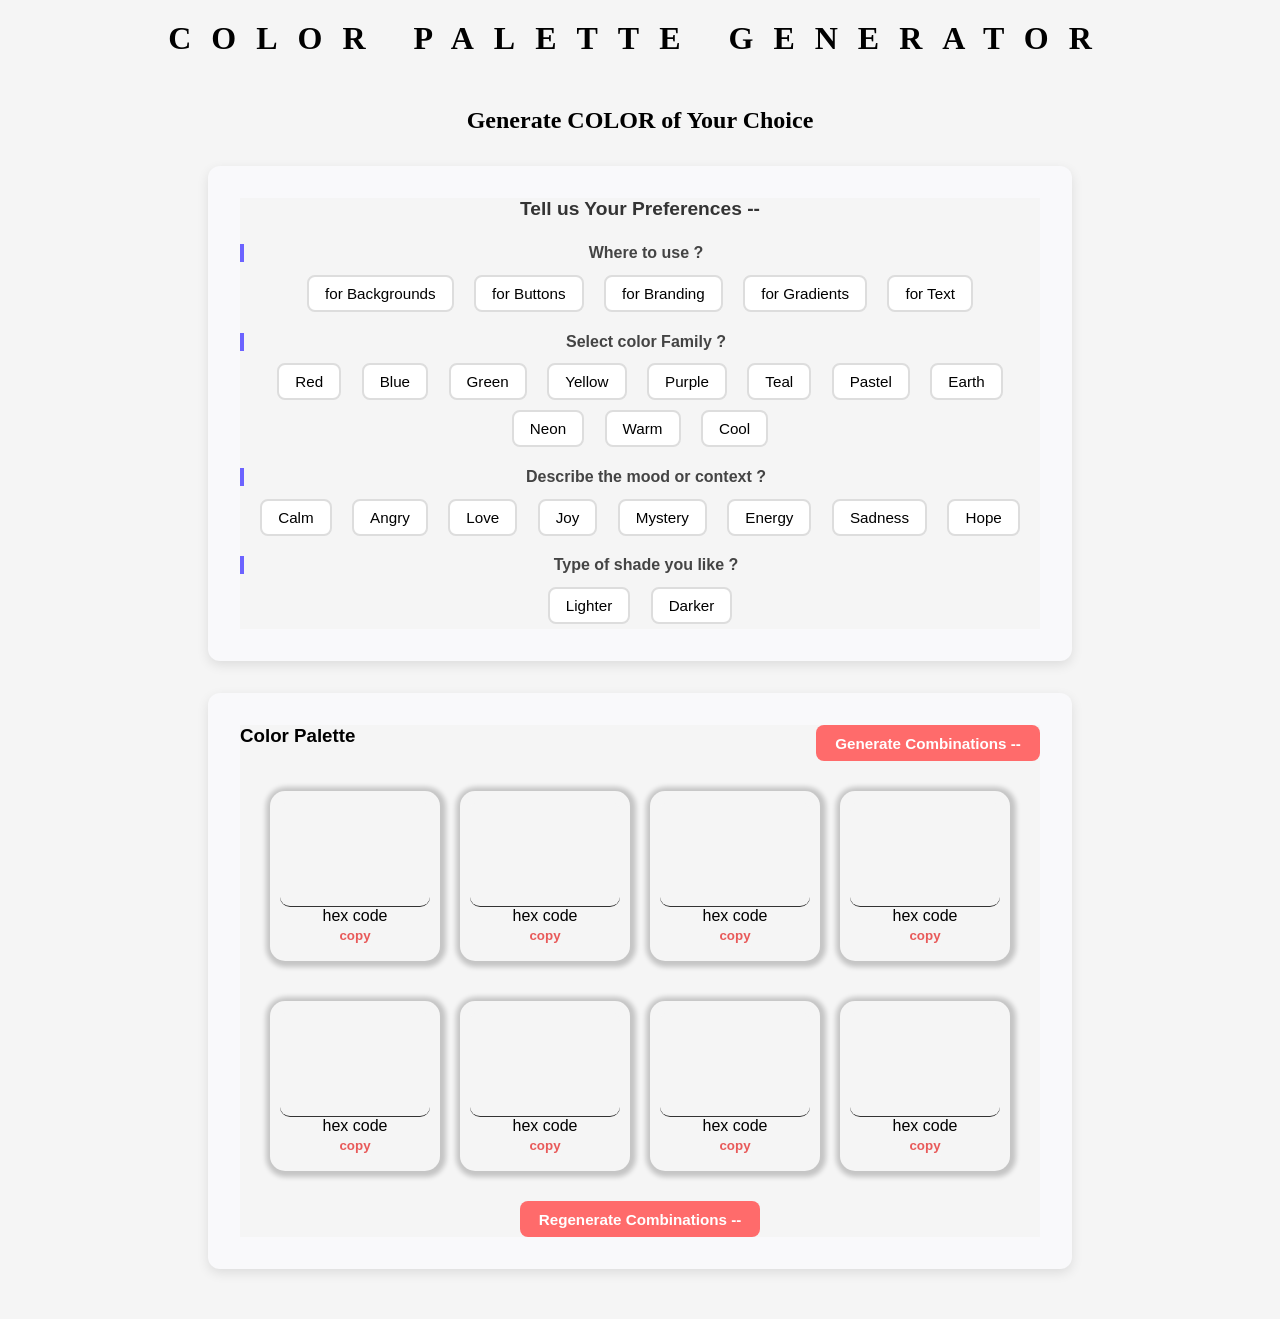
==== color.html @ 6bb8e211 "Initial commit" ====
<!DOCTYPE html>
<html lang="en">
  <head>
    <meta charset="UTF-8" />
    <meta name="viewport" content="width=device-width, initial-scale=1.0" />
    <title>COLOR PALETTE PROJECT</title>
    <link rel="stylesheet" href="color.css" />
  </head>
  <body>
    <h1>COLOR PALETTE GENERATOR</h1>
    <div class="container">
      <h2>Generate COLOR of Your Choice</h2>

      <div id="form">
        <form>
          <p>Tell us Your Preferences --</p>
          <div>
            <h4>Where to use ?</h4>
            <label
              ><input type="radio" name="use" value="Background" />for
              Backgrounds</label
            >
            <label
              ><input type="radio" name="use" value="Button" />for
              Buttons</label
            >
            <label
              ><input type="radio" name="use" value="Branding" />for
              Branding</label
            >
            <label
              ><input type="radio" name="use" value="Gradient" />for
              Gradients</label
            >
            <label
              ><input type="radio" name="use" value="Text" />for Text</label
            >
          </div>
          <div>
            <h4>Select color Family ?</h4>
            <label><input type="radio" name="family" value="Red" />Red</label>
            <label><input type="radio" name="family" value="Blue" />Blue</label>
            <label
              ><input type="radio" name="family" value="Green" />Green</label
            >
            <label
              ><input type="radio" name="family" value="Yellow" />Yellow</label
            >
            <label
              ><input type="radio" name="family" value="Purple" />Purple</label
            >
            <label><input type="radio" name="family" value="Teal" />Teal</label>
            <label
              ><input type="radio" name="family" value="Pastel" />Pastel</label
            >
            <label
              ><input type="radio" name="family" value="Earth" />Earth</label
            >
            <label><input type="radio" name="family" value="Neon" />Neon</label>
            <label><input type="radio" name="family" value="Warm" />Warm</label>
            <label><input type="radio" name="family" value="Cool" />Cool</label>
          </div>
          <div>
            <h4>Describe the mood or context ?</h4>
            <label><input type="radio" name="mood" value="Calm" />Calm</label>
            <label><input type="radio" name="mood" value="Angry" />Angry</label>
            <label><input type="radio" name="mood" value="Love" />Love</label>
            <label><input type="radio" name="mood" value="Joy" />Joy</label>
            <label
              ><input type="radio" name="mood" value="Mystery" />Mystery</label
            >
            <label
              ><input type="radio" name="mood" value="Energy" />Energy</label
            >
            <label
              ><input type="radio" name="mood" value="Sadness" />Sadness</label
            >
            <label><input type="radio" name="mood" value="Hope" />Hope</label>
          </div>
          <div>
            <h4>Type of shade you like ?</h4>
            <label
              ><input type="radio" name="shade" value="Light" />Lighter</label
            >
            <label
              ><input type="radio" name="shade" value="Dark" />Darker</label
            >
          </div>
        </form>
      </div>

      <div id="generate-clr">
        <div id="clr-generate">
          <h3>Color Palette</h3>
          <button class="generate">Generate Combinations --</button>
        </div>

        <div id="color-box">
          <div>
            <div></div>
            <p>hex code</p>
            <button>copy</button>
          </div>
          <div>
            <div></div>
            <p>hex code</p>
            <button>copy</button>
          </div>
          <div>
            <div></div>
            <p>hex code</p>
            <button>copy</button>
          </div>
          <div>
            <div></div>
            <p>hex code</p>
            <button>copy</button>
          </div>
          <div>
            <div></div>
            <p>hex code</p>
            <button>copy</button>
          </div>
          <div>
            <div></div>
            <p>hex code</p>
            <button>copy</button>
          </div>
          <div>
            <div></div>
            <p>hex code</p>
            <button>copy</button>
          </div>
          <div>
            <div></div>
            <p>hex code</p>
            <button>copy</button>
          </div>
        </div>

        <div>
          <button class="generate">Regenerate Combinations --</button>
        </div>
      </div>
    </div>

    <script src="color.js"></script>
  </body>
</html>
---- color.css ----
* {
  text-align: center;
  padding: 0px;
  margin: 0px;
  background-color: whitesmoke;
}

* > h1 {
  margin-top: 20px;
  letter-spacing: 20px;
}

.container {
  margin: 50px;
}

/* Form container */
#form {
  max-width: 800px;
  margin: 2rem auto;
  padding: 2rem;
  background: #f9f9fb;
  border-radius: 12px;
  box-shadow: 0 4px 12px rgba(0, 0, 0, 0.1);
  font-family: "Segoe UI", sans-serif;
}

/* Title */
#form p {
  font-size: 1.2rem;
  font-weight: 600;
  margin-bottom: 1.5rem;
  color: #333;
}

/* Section headings */
#form h4 {
  margin: 1rem 0 0.5rem;
  font-size: 1rem;
  font-weight: 600;
  color: #444;
  border-left: 4px solid #6c63ff; /* accent line */
  padding-left: 8px;
}

/* Labels as clickable blocks */
#form label {
  display: inline-block;
  margin: 0.3rem 0.5rem;
  padding: 0.5rem 1rem;
  border: 2px solid #ddd;
  border-radius: 8px;
  cursor: pointer;
  transition: all 0.2s ease;
  background: #fff;
  font-size: 0.95rem;
}

/* Hover effect */
#form label:hover {
  border-color: #6c63ff;
  background: #f0f0ff;
}

/* Hide default radio */
#form input[type="radio"] {
  display: none;
}

/* Selected state */
#form label:has(input[type="radio"]:checked) {
  border-color: #6c63ff;
  background: #6c63ff;
  color: #fff;
  font-weight: 600;
}

#generate-clr {
  max-width: 800px;
  margin: 2rem auto;
  padding: 2rem;
  background: #f9f9fb;
  border-radius: 12px;
  box-shadow: 0 4px 12px rgba(0, 0, 0, 0.1);
  font-family: "Segoe UI", sans-serif;
}

/* Generate buttons */
button.generate {
  padding: 0.6rem 1.2rem;
  font-size: 0.95rem;
  font-weight: 600;
  border-radius: 8px;
  border: none;
  background: #ff6b6b;
  color: #fff;
  cursor: pointer;
  transition: background 0.2s ease;
}

button.generate:hover {
  background: #e85a5a;
}

#clr-generate {
  display: flex;
  flex-direction: row;
  justify-content: space-between;
}

#color-box {
  padding: 20px;
  display: flex;
  flex-wrap: wrap;
  justify-content: space-evenly;
  justify-items: baseline;
  row-gap: 20px;
}

#color-box > div {
  height: 150px;
  width: 150px;
  margin: 10px;
  border-radius: 15px;
  box-shadow: 1px 1px 5px 5px rgba(0, 0, 0, 0.2);
  padding: 10px;
}

#color-box > div > div {
  height: 70%;
  width: 100%;
  border-radius: 10px;
  border-bottom: 1px #333 solid;
}

#color-box > div > button {
  border: none;
  color: #e85a5a;
  font-weight: bolder;
  padding: 3px;
  border-radius: 7px;
}

#color-box > div > button:hover {
  border: 1px solid #e85a5a;
  transition: 0.5s ease;
}
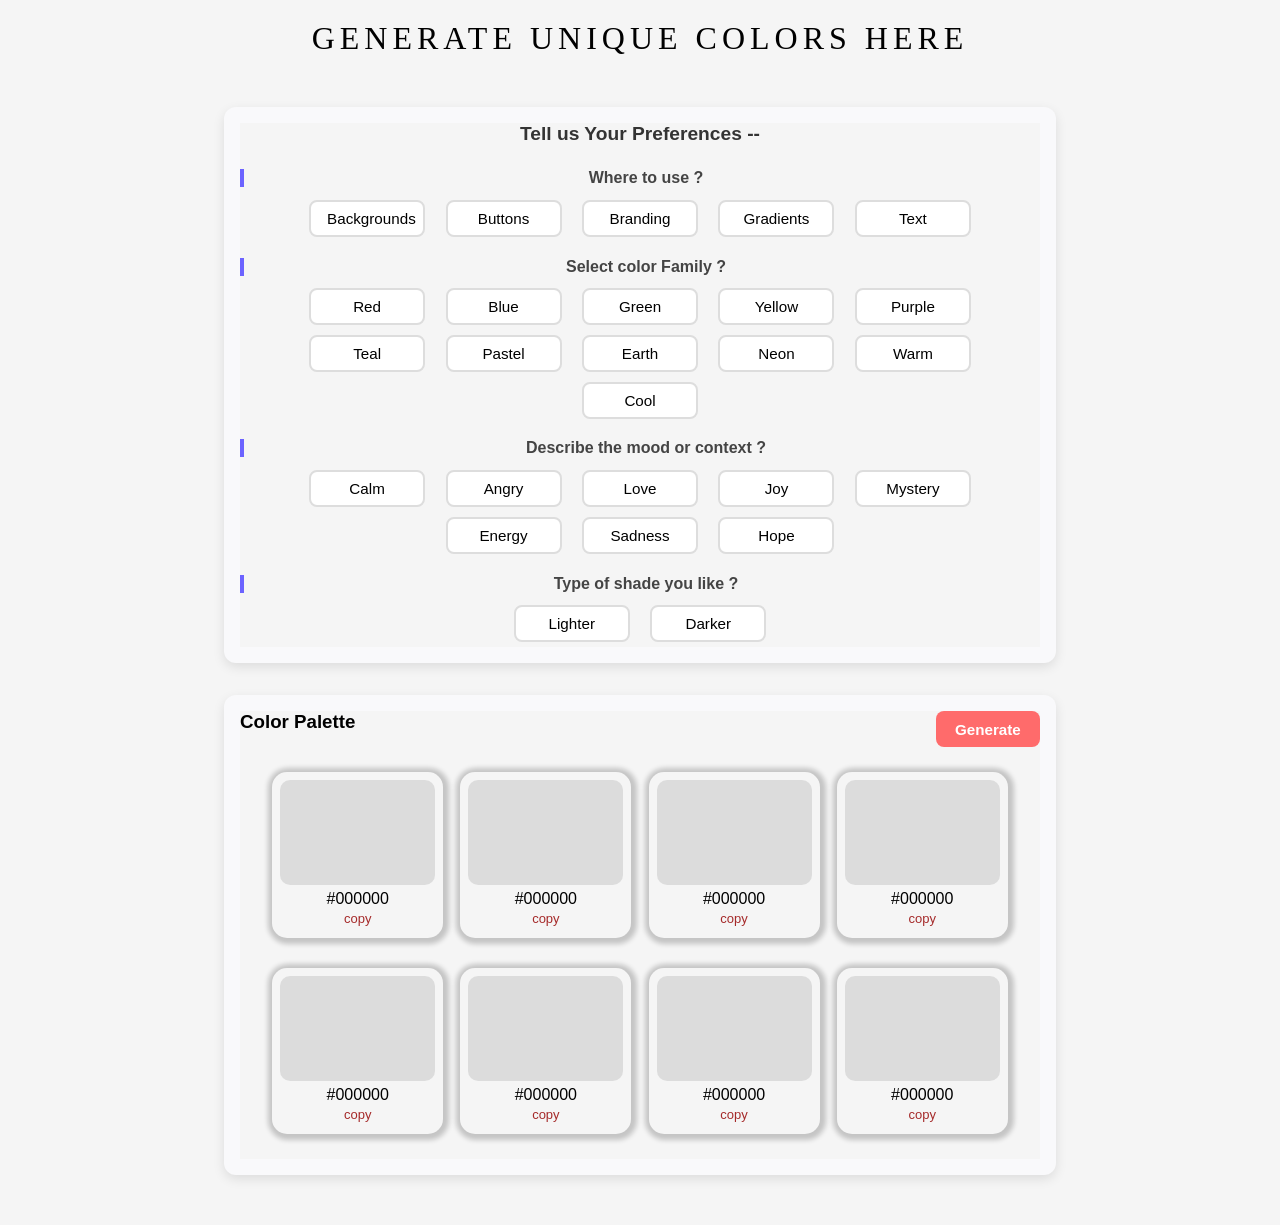
==== commit 696df4f9: "final change" ====
--- a/color.html
+++ b/color.html
@@ -1,4 +1,4 @@
-<!DOCTYPE html>
+<!doctype html>
 <html lang="en">
   <head>
     <meta charset="UTF-8" />
@@ -7,33 +7,27 @@
     <link rel="stylesheet" href="color.css" />
   </head>
   <body>
-    <h1>COLOR PALETTE GENERATOR</h1>
+    <h1>GENERATE UNIQUE COLORS HERE</h1>
     <div class="container">
-      <h2>Generate COLOR of Your Choice</h2>
-
       <div id="form">
         <form>
           <p>Tell us Your Preferences --</p>
           <div>
             <h4>Where to use ?</h4>
             <label
-              ><input type="radio" name="use" value="Background" />for
-              Backgrounds</label
+              ><input type="radio" name="use" value="Background" />Backgrounds</label
             >
             <label
-              ><input type="radio" name="use" value="Button" />for
-              Buttons</label
+              ><input type="radio" name="use" value="Button" />Buttons</label
             >
             <label
-              ><input type="radio" name="use" value="Branding" />for
-              Branding</label
+              ><input type="radio" name="use" value="Branding" />Branding</label
             >
             <label
-              ><input type="radio" name="use" value="Gradient" />for
-              Gradients</label
+              ><input type="radio" name="use" value="Gradient" />Gradients</label
             >
             <label
-              ><input type="radio" name="use" value="Text" />for Text</label
+              ><input type="radio" name="use" value="Text" />Text</label
             >
           </div>
           <div>
@@ -92,54 +86,50 @@
       <div id="generate-clr">
         <div id="clr-generate">
           <h3>Color Palette</h3>
-          <button class="generate">Generate Combinations --</button>
+          <button class="generate">Generate</button>
         </div>
 
         <div id="color-box">
           <div>
             <div></div>
-            <p>hex code</p>
+            <p>#000000</p>
             <button>copy</button>
           </div>
           <div>
             <div></div>
-            <p>hex code</p>
+            <p>#000000</p>
             <button>copy</button>
           </div>
           <div>
             <div></div>
-            <p>hex code</p>
+            <p>#000000</p>
             <button>copy</button>
           </div>
           <div>
             <div></div>
-            <p>hex code</p>
+            <p>#000000</p>
             <button>copy</button>
           </div>
           <div>
             <div></div>
-            <p>hex code</p>
+            <p>#000000</p>
             <button>copy</button>
           </div>
           <div>
             <div></div>
-            <p>hex code</p>
+            <p>#000000</p>
             <button>copy</button>
           </div>
           <div>
             <div></div>
-            <p>hex code</p>
+            <p>#000000</p>
             <button>copy</button>
           </div>
           <div>
             <div></div>
-            <p>hex code</p>
+            <p>#000000</p>
             <button>copy</button>
           </div>
-        </div>
-
-        <div>
-          <button class="generate">Regenerate Combinations --</button>
         </div>
       </div>
     </div>
--- a/color.css
+++ b/color.css
@@ -1,3 +1,7 @@
+body {
+  min-width: 350px;
+}
+
 * {
   text-align: center;
   padding: 0px;
@@ -7,7 +11,8 @@
 
 * > h1 {
   margin-top: 20px;
-  letter-spacing: 20px;
+  letter-spacing: 5px;
+  font-weight: lighter;
 }
 
 .container {
@@ -18,7 +23,7 @@
 #form {
   max-width: 800px;
   margin: 2rem auto;
-  padding: 2rem;
+  padding: 1rem;
   background: #f9f9fb;
   border-radius: 12px;
   box-shadow: 0 4px 12px rgba(0, 0, 0, 0.1);
@@ -54,6 +59,7 @@
   transition: all 0.2s ease;
   background: #fff;
   font-size: 0.95rem;
+  width: 80px;
 }
 
 /* Hover effect */
@@ -75,10 +81,11 @@
   font-weight: 600;
 }
 
+
 #generate-clr {
   max-width: 800px;
   margin: 2rem auto;
-  padding: 2rem;
+  padding: 1rem;
   background: #f9f9fb;
   border-radius: 12px;
   box-shadow: 0 4px 12px rgba(0, 0, 0, 0.1);
@@ -119,25 +126,31 @@
 
 #color-box > div {
   height: 150px;
-  width: 150px;
-  margin: 10px;
+  width: 155px;
+  margin: 5px;
   border-radius: 15px;
   box-shadow: 1px 1px 5px 5px rgba(0, 0, 0, 0.2);
-  padding: 10px;
+  padding: 8px;
 }
 
 #color-box > div > div {
   height: 70%;
   width: 100%;
   border-radius: 10px;
-  border-bottom: 1px #333 solid;
+  background-color: rgba(0, 0, 0, 0.1);
+}
+
+#color-box > div > p {
+  cursor: pointer;
+  margin-top: 5px;
+  font-weight: 500;
 }
 
 #color-box > div > button {
   border: none;
-  color: #e85a5a;
-  font-weight: bolder;
-  padding: 3px;
+  color: brown;
+  font-size: 13px;
+  padding: 3px 0;
   border-radius: 7px;
 }
 
@@ -145,3 +158,9 @@
   border: 1px solid #e85a5a;
   transition: 0.5s ease;
 }
+
+@media (max-width: 350) {
+  body {
+    overflow-x: scroll ;
+  }
+}
